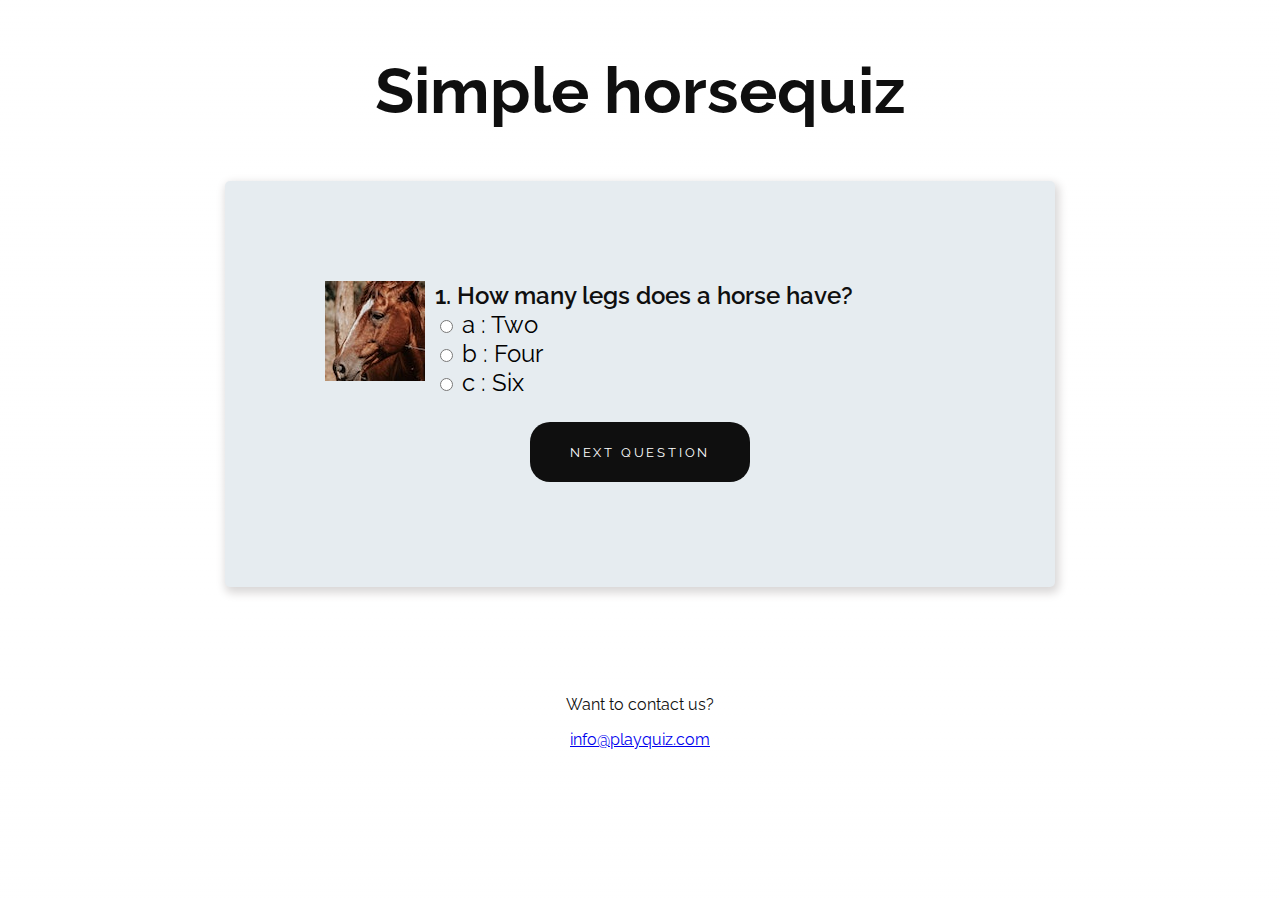
==== quiz.html @ 66634f0a "update README file" ====
<!DOCTYPE html>
<html lang="en">
  <head>
    <meta charset="utf-8">
    <meta name="viewport" content="width=device-width">
	<meta name="theme-color">
    <title>Simple Horse Quiz</title>
	<link href="https://fonts.googleapis.com/css?family=Raleway&display=swap" rel="stylesheet">
    <link href="./assets/CSS/style.css" rel="stylesheet" type="text/css">
	<h1 class="heading">
		Simple horsequiz
	</h1>
  </head>
  <body>
	<!-- score and score board -->
	<div id="scores" class="score-area">
		<p class="scores">Correct Answers: <span id="score">0</span></p>
		<p class="scores">Incorrect Answers: <span id="incorrect">0</span></p>
		<div id="scoreboard" class="score-board">
			<label for="player">Player name:</label>
			<input id="player" type="text"/>
			<button id="add-score" class="btn btn-small btn--gray">Add your score</button>
			<div id="result"></div>
		</div>
	</div>

	<!-- Quiz area and questions -->
	<section>
		<div class="quiz-area">
			<div id="quiz">
				<div id="container1" class="question-container">
					<div class="question-image">
						<img src="./assets/Images/Pic1.jpg" alt="Horse image 1">
					</div>
					<div class="question-box">
						<div class="question" id="question1"> </div>
						<div class="answers" id="answers1"> </div>
					</div>
					</div>

					<div id="container2" class="question-container">
					<div class="question-image">
						<img src="./assets/Images/Pic2.jpg" alt="Horse image 2">
					</div>
					<div class="question-box">
						<div class="question" id="question2"> </div>
						<div class="answers" id="answers2"> </div>
					</div>
					</div>

					<div id="container3" class="question-container">
					<div class="question-image">
						<img src="./assets/Images/Pic3.jpg" alt="Horse image 3">
					</div>
					<div class="question-box">
						<div class="question" id="question3"> </div>
						<div class="answers" id="answers3"> </div>
					</div>
					</div>

					<div id="container4" class="question-container">
					<div class="question-image">
						<img src="./assets/Images/Pic4.jpg" alt="Horse image 4">
					</div>
					<div class="question-box">
						<div class="question" id="question4"> </div>
						<div class="answers" id="answers4"> </div>
					</div>
					</div>

					<div id="container5" class="question-container">
					<div class="question-image">
						<img src="./assets/Images/Pic5.jpg" alt="Horse image 4">
					</div>
					<div class="question-box">
						<div class="question" id="question5"> </div>
						<div class="answers" id="answers5"> </div>
					</div>
				</div>

				<div id="container6" class="question-container">
					<div class="question-image">
						<img src="./assets/Images/Pic6.jpg" alt="Horse image 4">
					</div>
					<div class="question-box">
						<div class="question" id="question6"> </div>
						<div class="answers" id="answers6"> </div>
					</div>
				</div>
			</div>
	<!-- Navigation -->

			<button id="restart" class="btn btn--gray">Restart Quiz</button>
			<button id="next" class="btn btn--gray">Next Question</button>
			<button id="submit" class="btn btn--gray">Submit Quiz</button>
		</div>
		<p>
	</div>
	<section/>
<br>
<br>
<br>
<br>
	<footer>
		<p>Want to contact us?</p>
		<p><a href="info@playquiz.com">info@playquiz.com</a></p>
		</footer>
	

    <script src="./assets/JS/script.js"></script>
  </body>
</html>
---- assets/CSS/style.css ----
/* --------- Global style */

body {
    background-color: #ece5bb;
    font-family: "Raleway", sans-serif;
    color: #0f0f0f;
    text-align: center;
    margin: 0;
    background: linear-gradient(white, transparent);
}

/* --------- Heading */

.heading {
    text-align: center;
    font-size: 4rem;
    box-sizing: border-box;
    width: 85%;
    max-width: 830px;
    margin-left: auto;
    margin-right: auto;
    padding: 10px;
    border-radius: 5px;
}

.background {
    background-image: url(/assets/Images/Pic2.jpg);
    background-repeat: no-repeat;
    height: 100vh;
    background: url(/assets/Images/Background.jpg) no-repeat top left fixed;
    -webkit-background-size: cover;
    -moz-background-size: cover;
    -o-background-size: cover;
    background-size: cover;
    position: absolute;
    top: 0;
    bottom: 0;
    left: 0;
    right: 0;
}


/*-----------start*/

.how-it-works {
    text-align: left;
    background-color:#e9e9cd;
    box-sizing: border-box;
    width: 85%;
    max-width: 830px;
    margin-bottom: 60px;
    margin-left: auto;
    margin-right: auto;
    padding: 10px;
    border-radius: 5px;
    box-shadow: 2px 4px 10px 2px #0f0f0f;
    color:#0f0f0f;
    background: linear-gradient(45deg, white, transparent);
    letter-spacing: 1.9px;
}



/* --------- Quiz layout */

.quiz-area {
    background-color: #E6ECF0;
    box-sizing: border-box;
    width: 85%;
    max-width: 830px;
    margin-left: auto;
    margin-right: auto;
    padding: 100px;
    border-radius: 5px;
    box-shadow: 2px 4px 10px 2px #d9d7d7
}
.question-container {
    display: table;
}
.question-image {
    width: 100px;
    float: left;
    padding-right: 10px;
}

.question-image img {
    width: 100px;
    height: 100px;
}

.question-box {
    text-align: left;
    float: left;
    font-size: x-large;
}

.question{
	font-weight: 600;
}
.answers {
  margin-bottom: 20px;
}
.answers label{
  display: block;
}

.score-area {
    margin: 5px auto;
    width: 60%;
    font-size: 1.2rem;
}

.controls-area {
    width: 85%;
    margin: 30px auto;
}

#score {
    color: green;
    font-weight: bold;
}

#incorrect {
    color: red;
    font-weight: bold;
}


.scores {
    display: inline-block;
    padding: 25px;
}

/* --------- Buttons */

.btn {
    width: 220px;
    height: 60px;
    font-family: "Raleway", sans-serif;
    text-transform: uppercase;
    letter-spacing: 2.8px;
    color: white;
    margin-bottom: 5px;
}

.btn-small {
    width: 180px;
    height: 20px;
}

.btn:focus {
    outline: none;
}

.btn--gray {
    margin-top: 5px;
    background-color: #0f0f0f;
    border: 1px transparent;
    border-radius: 20px;
}

.btn--gray:active,
.btn--gray:hover {
    background-color: #55865b;
}

/* --------- Media queries */

@media (max-width: 414px) {
    .controls-area {
        width: 100%;
    }


    .question-area {
        padding: 10% 0;
        width: 100%;
    }

    .question-area span {
        padding: 0;
    }

    .answer-message {
        display: block;
    }

    #answer-box {
        display: block;
        margin: 0 auto;
    }
    .btn--gray {
        margin-top: 0;
    }

    .score-area {
        width: 100%;
    }

    .scores {
        margin: 0.5em auto;
        display: block;
        padding: 5px;
    }

    .heading {
        font-size: 2rem;
    }
}

@media (max-width: 320px) {
    .game-area {
        height: 70vh;
    }

    .controls-area {
        width: 75%;
        margin: 10px auto;
    }

    .btn--big {
        margin: 10px 10px;
    }
    .question-area {
        padding: 10px 0;
    }

}
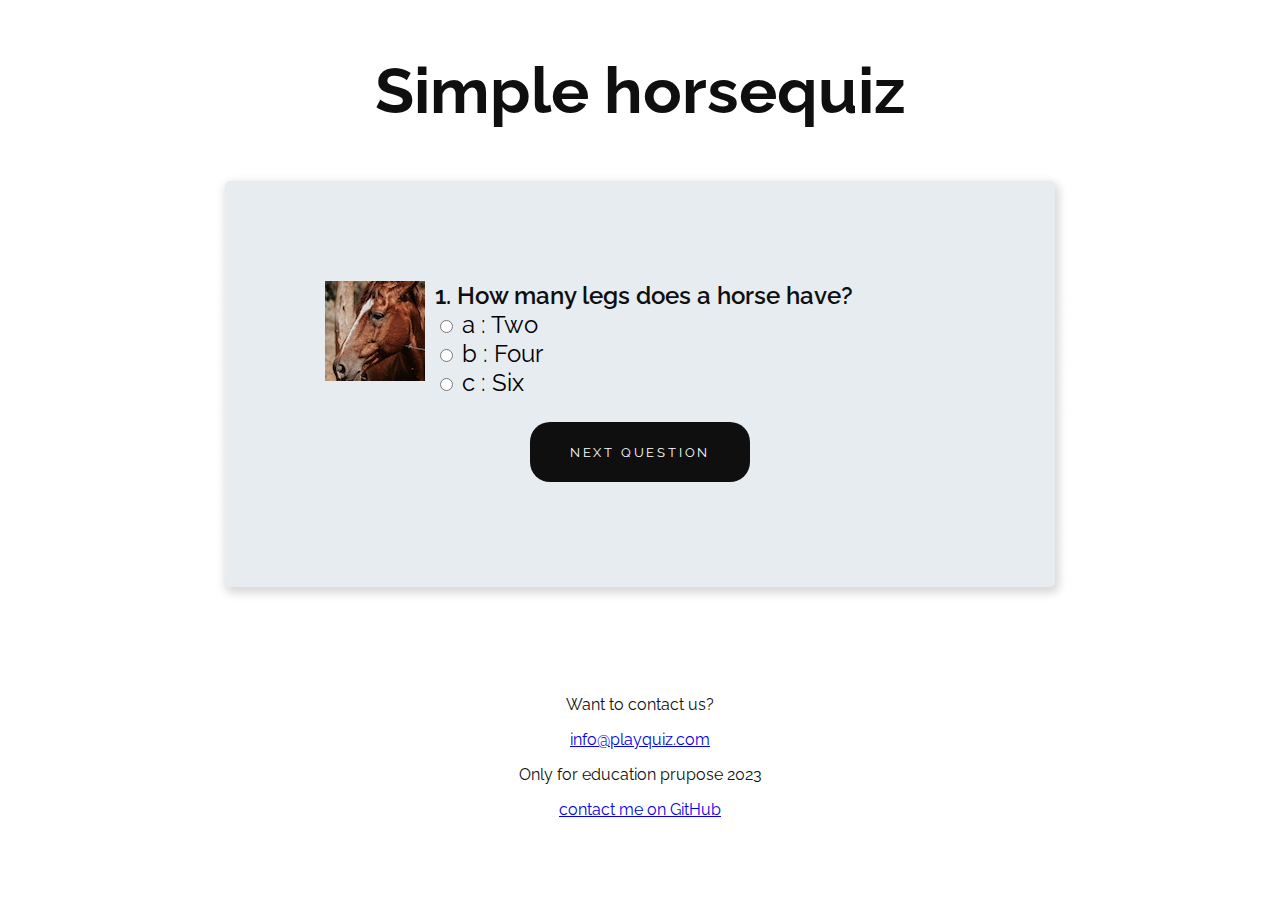
==== commit a4461fff: "Update footer" ====
--- a/quiz.html
+++ b/quiz.html
@@ -6,7 +6,7 @@
 	<meta name="theme-color">
     <title>Simple Horse Quiz</title>
 	<link href="https://fonts.googleapis.com/css?family=Raleway&display=swap" rel="stylesheet">
-    <link href="./assets/CSS/style.css" rel="stylesheet" type="text/css">
+    <link href="assets/CSS/style.css" rel="stylesheet" type="text/css">
 	<h1 class="heading">
 		Simple horsequiz
 	</h1>
@@ -104,6 +104,8 @@
 	<footer>
 		<p>Want to contact us?</p>
 		<p><a href="info@playquiz.com">info@playquiz.com</a></p>
+		<p>Only for education prupose 2023</p>
+		<a href="https://github.com/saram88">contact me on GitHub</a>
 		</footer>
 	
 
--- a/assets/CSS/style.css
+++ b/assets/CSS/style.css
@@ -24,10 +24,9 @@
 }
 
 .background {
-    background-image: url(/assets/Images/Pic2.jpg);
+    background-color: #55865b;
     background-repeat: no-repeat;
     height: 100vh;
-    background: url(/assets/Images/Background.jpg) no-repeat top left fixed;
     -webkit-background-size: cover;
     -moz-background-size: cover;
     -o-background-size: cover;
